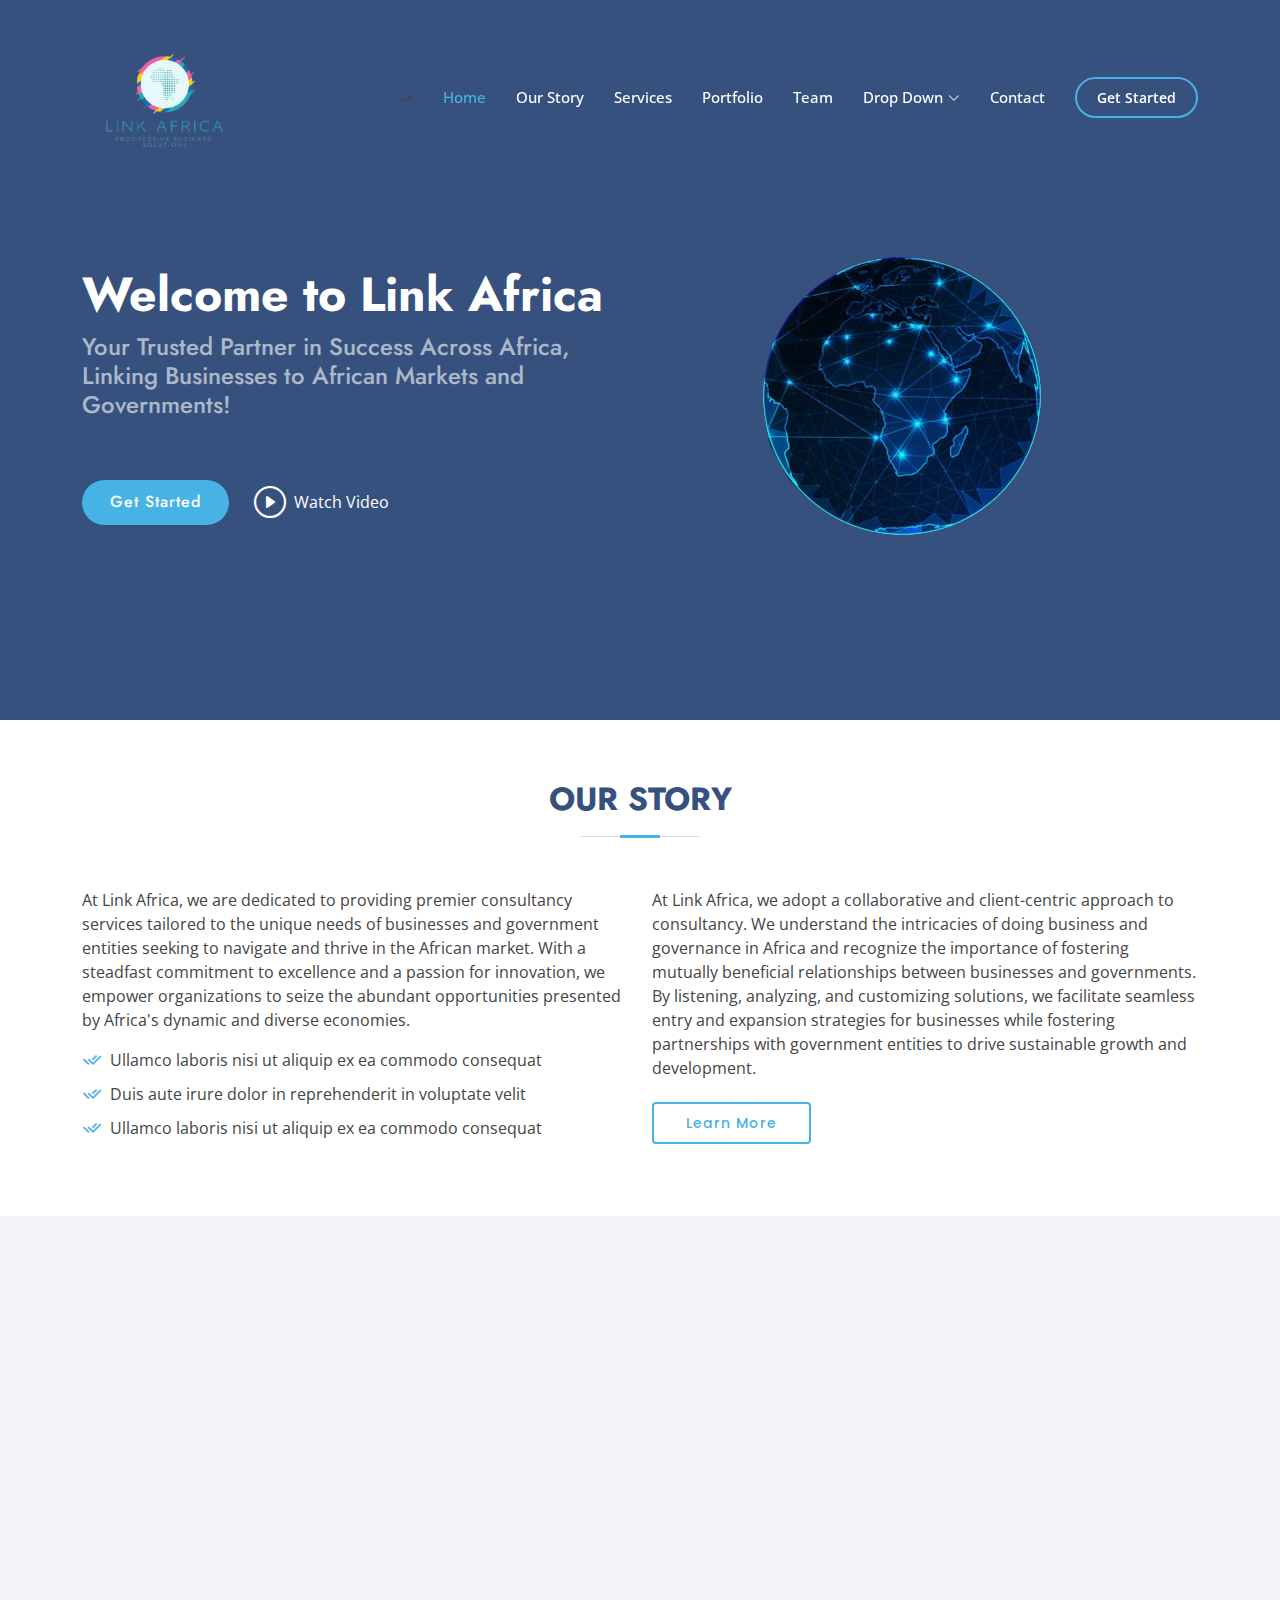
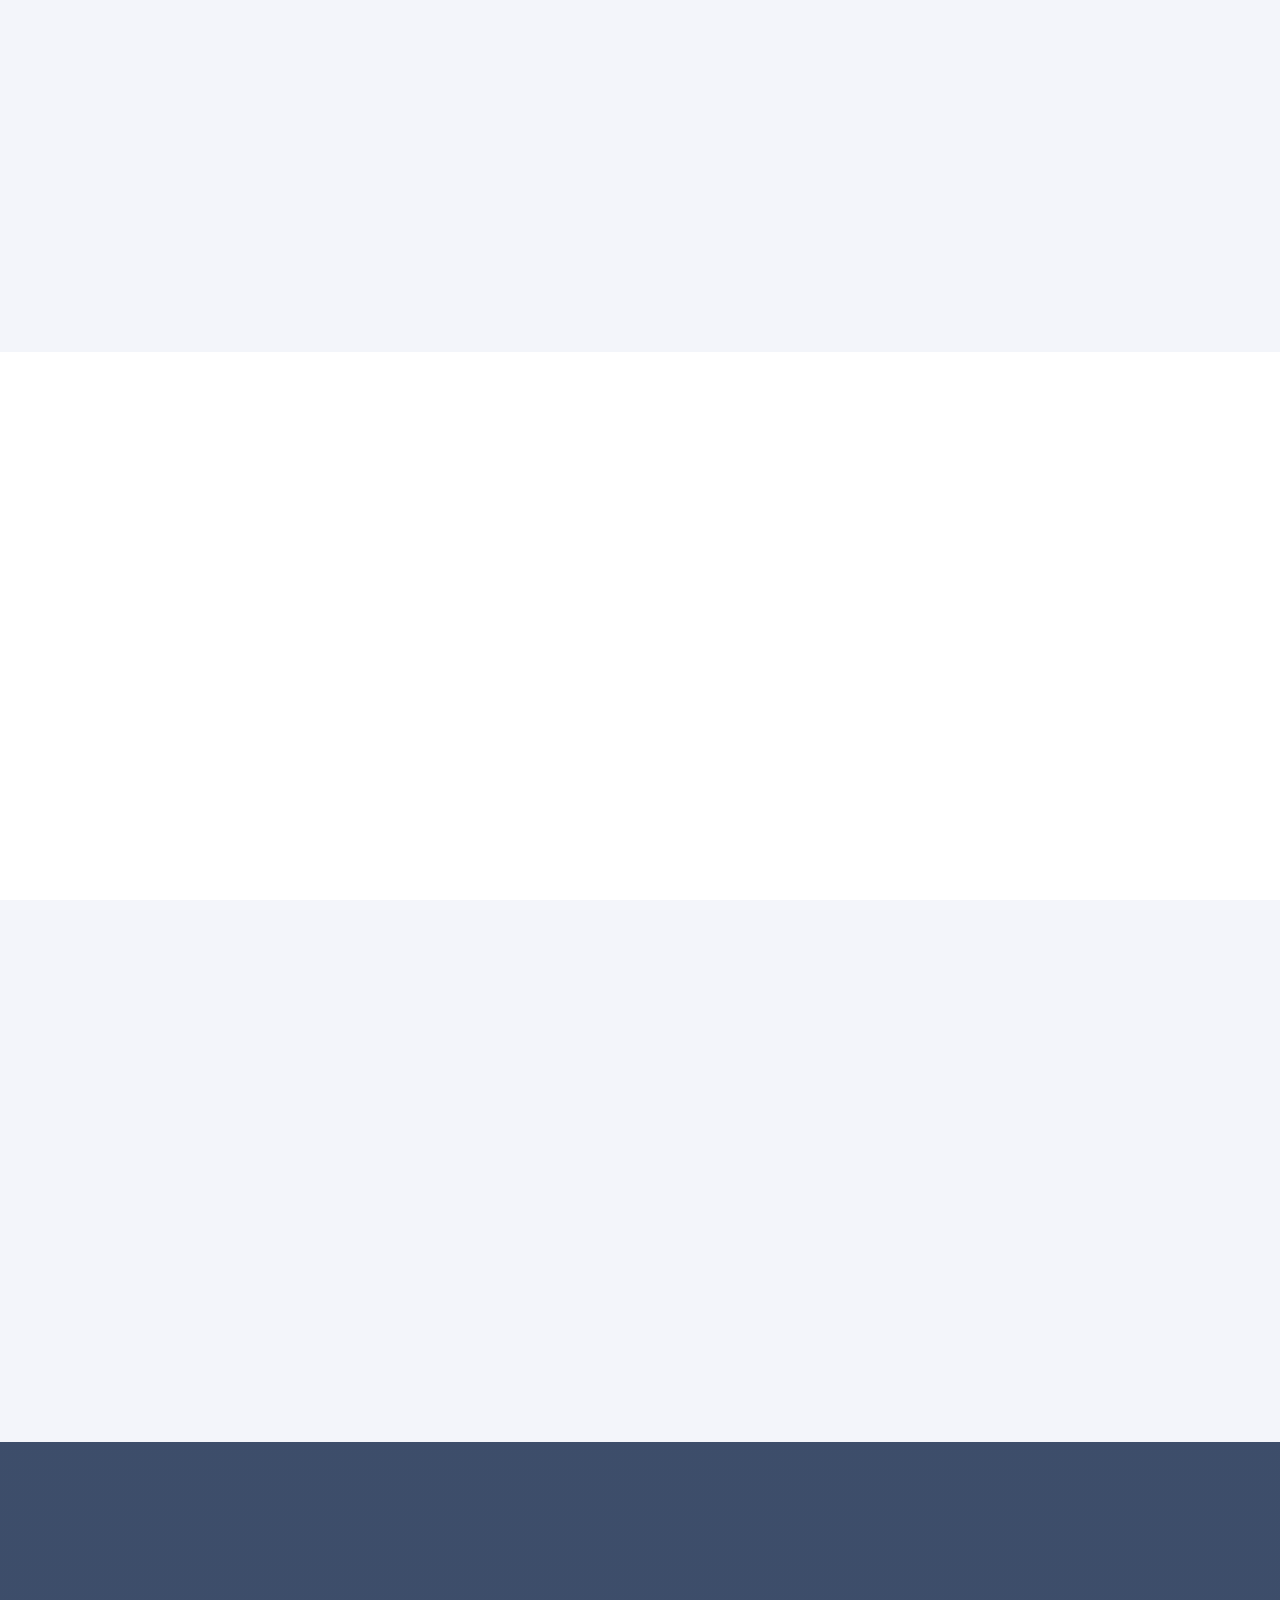
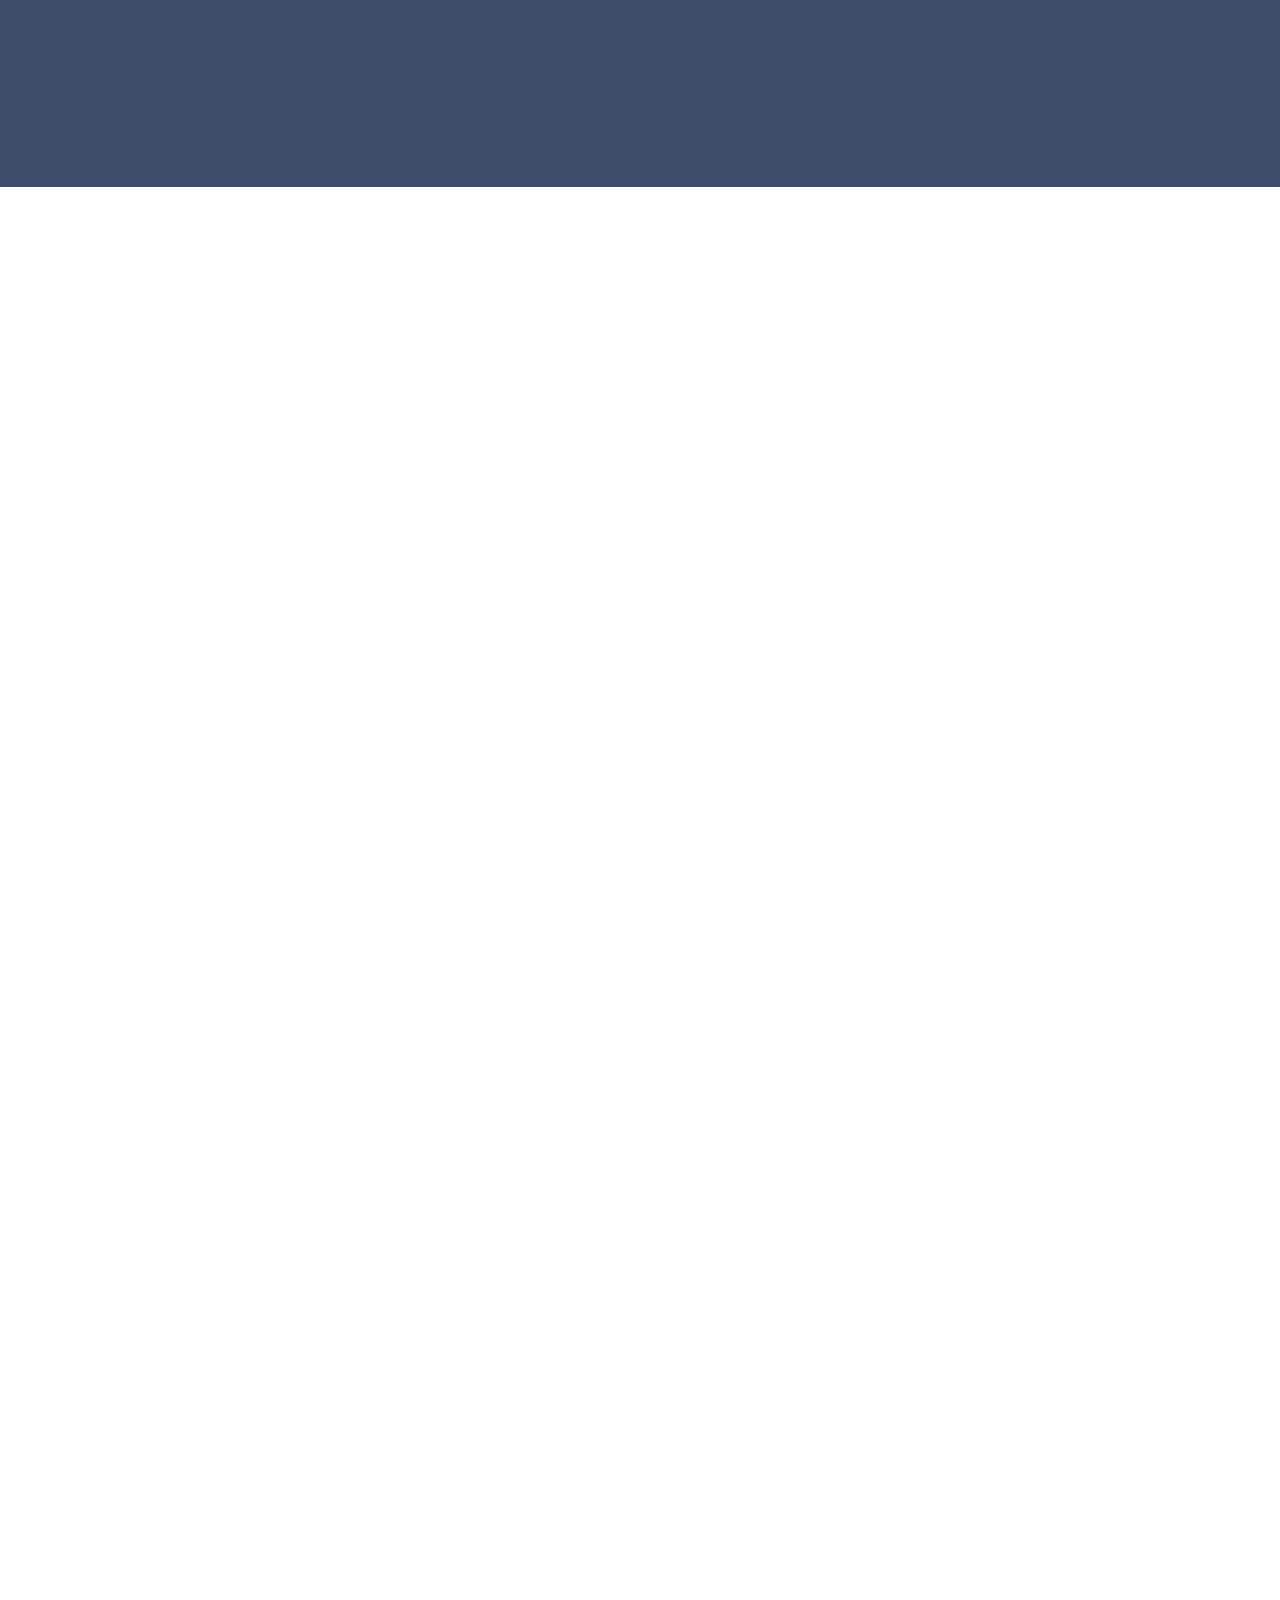
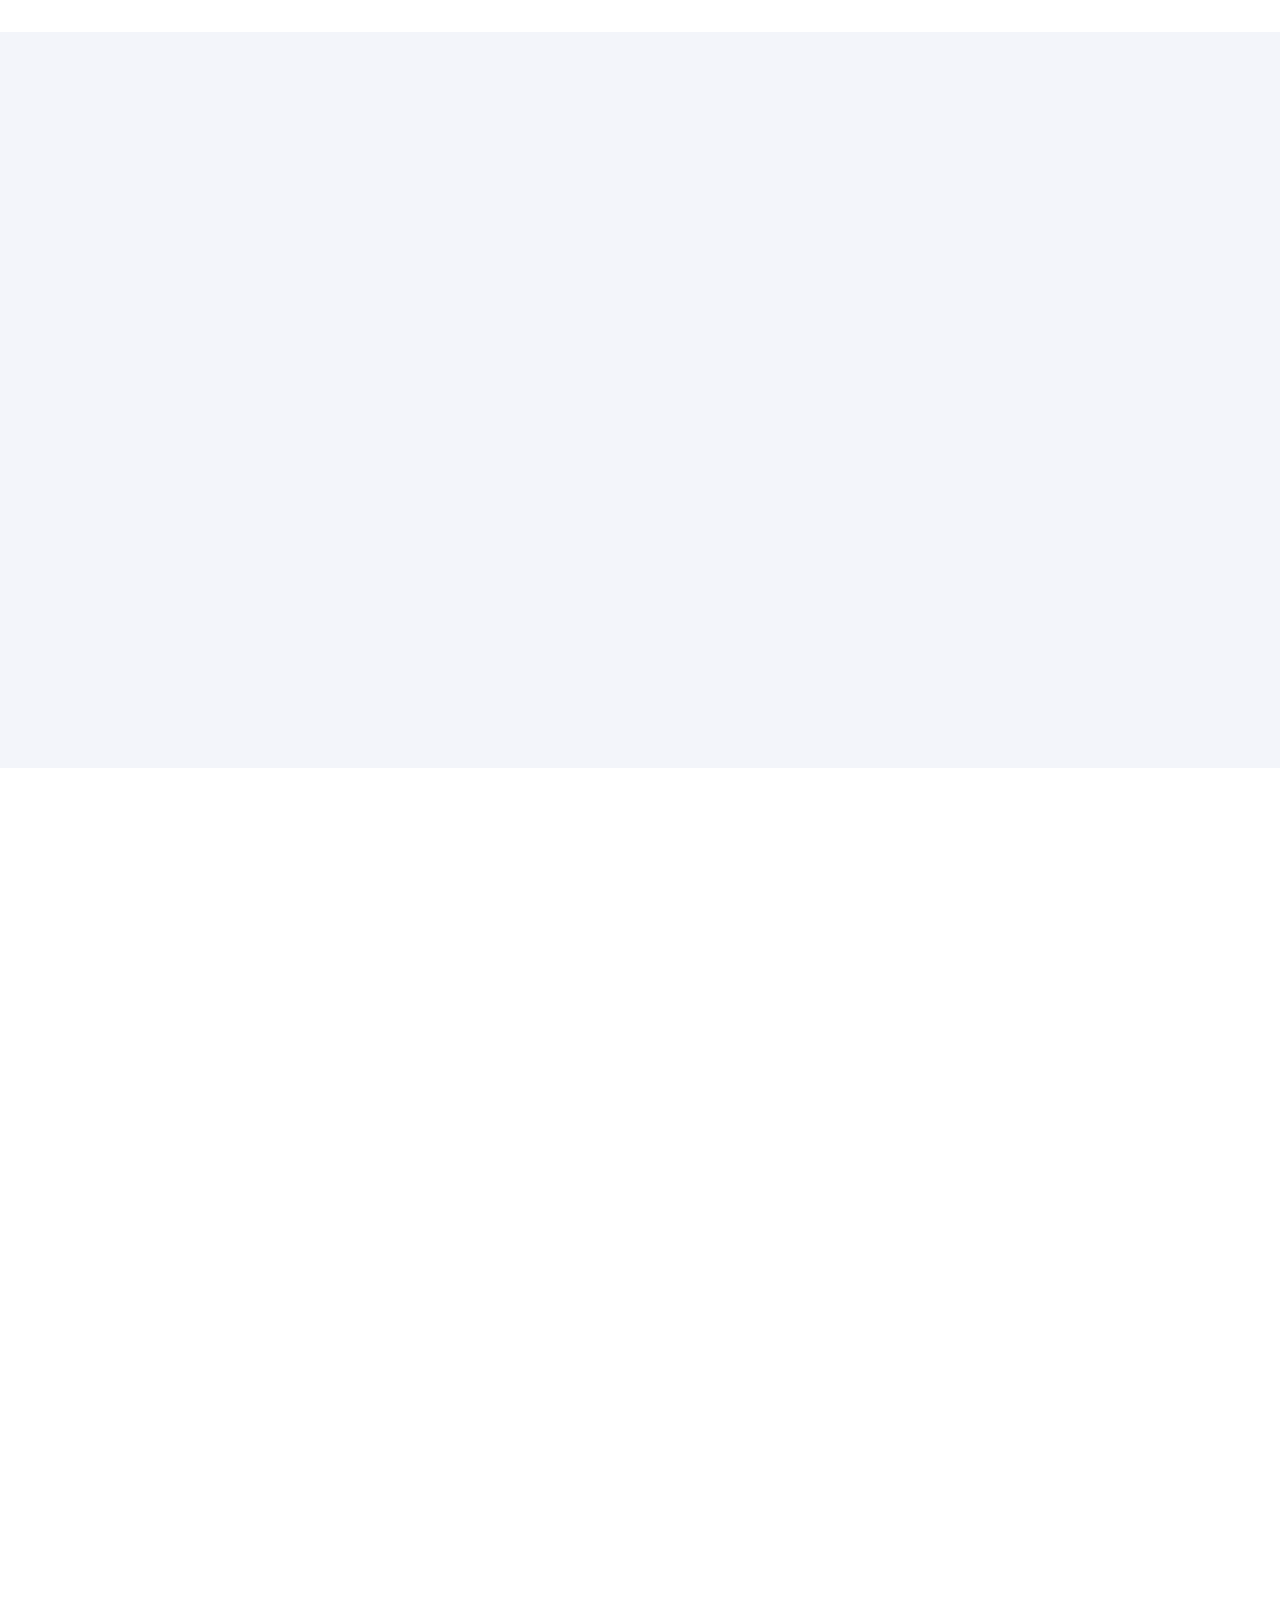
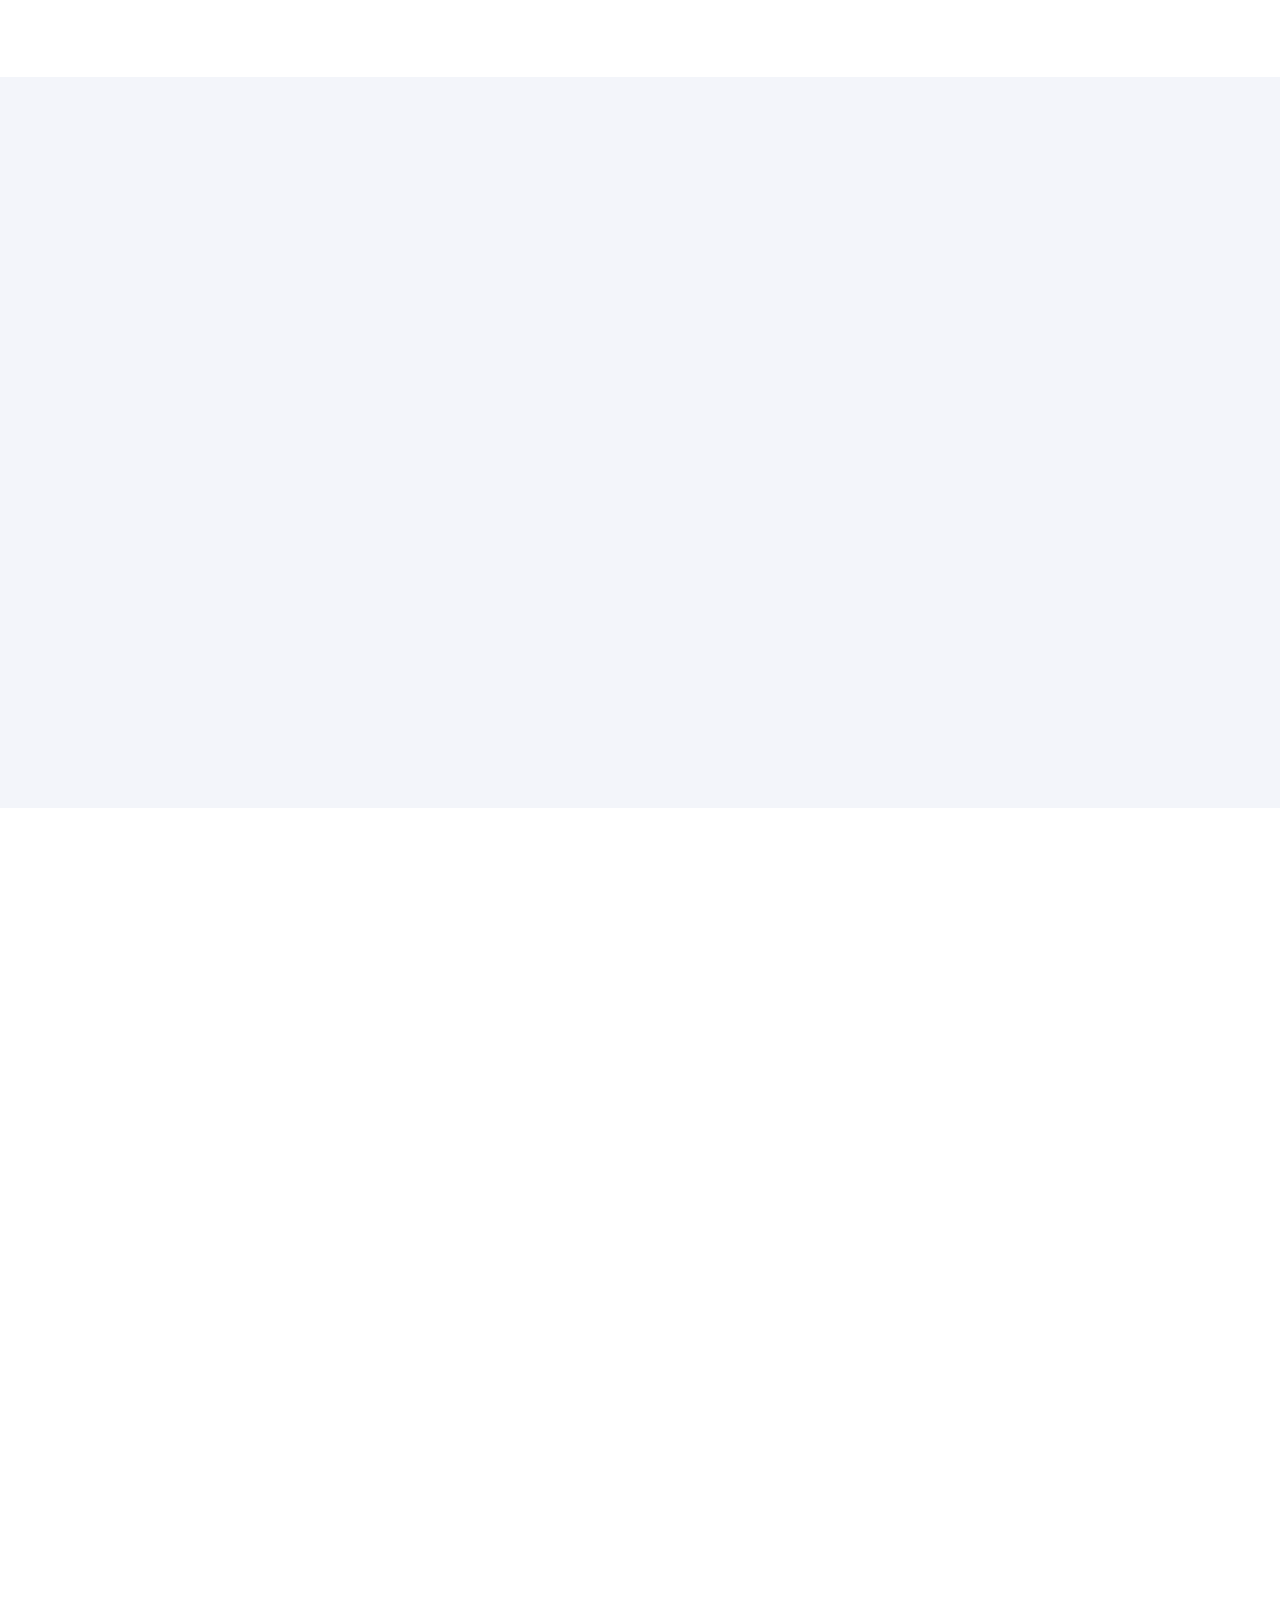
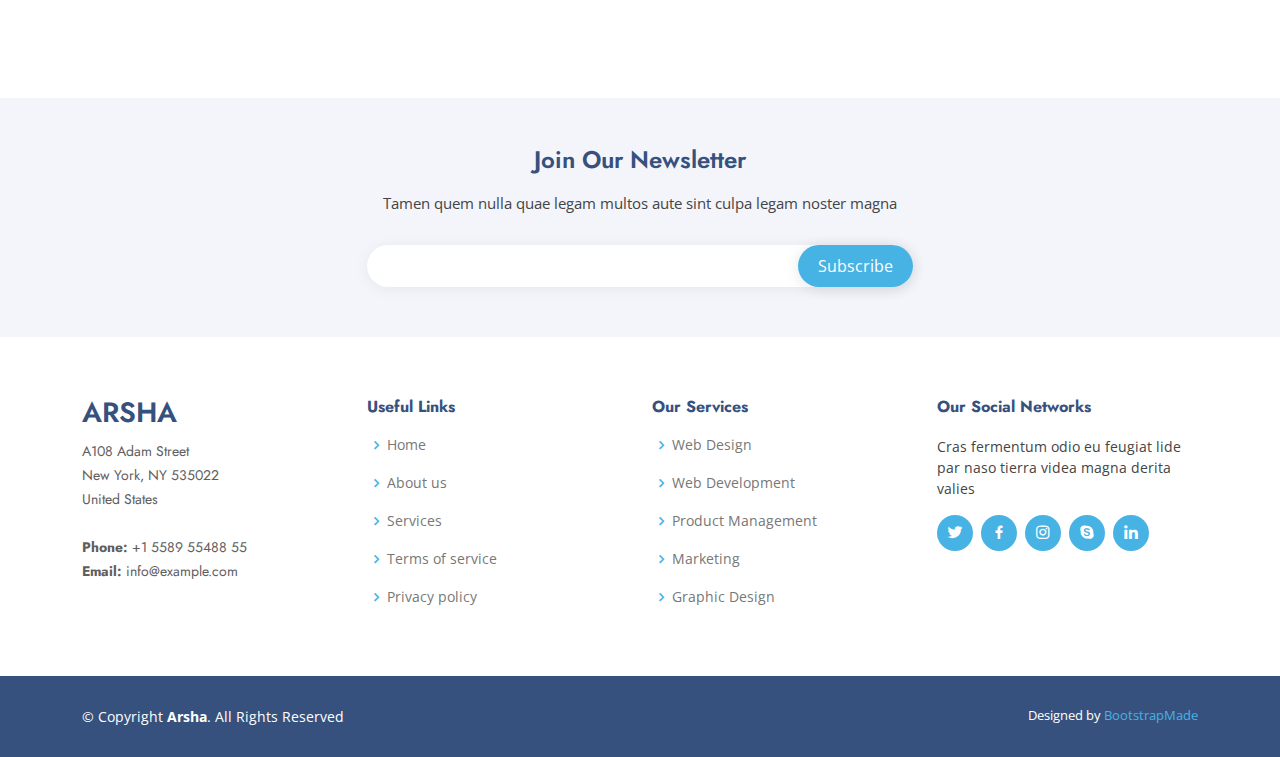
==== Arsha/index.html @ 5f9ff7e7 "Abi's website" ====
<!DOCTYPE html>
<html lang="en">

<head>
  <meta charset="utf-8">
  <meta content="width=device-width, initial-scale=1.0" name="viewport">

  <title>Link Africa</title>
  <meta content="" name="description">
  <meta content="" name="keywords">

  <!-- Favicons -->
  <link href="assets/img/favicon.png" rel="icon">
  <link href="assets/img/apple-touch-icon.png" rel="apple-touch-icon">

  <!-- Google Fonts -->
  <link href="https://fonts.googleapis.com/css?family=Open+Sans:300,300i,400,400i,600,600i,700,700i|Jost:300,300i,400,400i,500,500i,600,600i,700,700i|Poppins:300,300i,400,400i,500,500i,600,600i,700,700i" rel="stylesheet">

  <!-- Vendor CSS Files -->
  <link href="assets/vendor/aos/aos.css" rel="stylesheet">
  <link href="assets/vendor/bootstrap/css/bootstrap.min.css" rel="stylesheet">
  <link href="assets/vendor/bootstrap-icons/bootstrap-icons.css" rel="stylesheet">
  <link href="assets/vendor/boxicons/css/boxicons.min.css" rel="stylesheet">
  <link href="assets/vendor/glightbox/css/glightbox.min.css" rel="stylesheet">
  <link href="assets/vendor/remixicon/remixicon.css" rel="stylesheet">
  <link href="assets/vendor/swiper/swiper-bundle.min.css" rel="stylesheet">

  <!-- Template Main CSS File -->
  <link href="assets/css/style.css" rel="stylesheet">

  <!-- =======================================================
  * Template Name: Arsha
  * Template URL: https://bootstrapmade.com/arsha-free-bootstrap-html-template-corporate/
  * Updated: Mar 17 2024 with Bootstrap v5.3.3
  * Author: BootstrapMade.com
  * License: https://bootstrapmade.com/license/
  ======================================================== -->
</head>

<body>

  <!-- ======= Header ======= -->
  <header id="header" class="fixed-top ">
    <div class="container d-flex align-items-center">
      <!-- Uncomment below if you prefer to use an image logo -->
      <a href="index.html" class="logo me-auto"><img src="assets/img/logo.png" alt="" class="img-fluid"></a>-->

      <nav id="navbar" class="navbar">
        <ul>
          <li><a class="nav-link scrollto active" href="#hero">Home</a></li>
          <li><a class="nav-link scrollto" href="#about">Our Story</a></li>
          <li><a class="nav-link scrollto" href="#services">Services</a></li>
          <li><a class="nav-link   scrollto" href="#portfolio">Portfolio</a></li>
          <li><a class="nav-link scrollto" href="#team">Team</a></li>
          <li class="dropdown"><a href="#"><span>Drop Down</span> <i class="bi bi-chevron-down"></i></a>
            <ul>
              <li><a href="#">Drop Down 1</a></li>
              <li class="dropdown"><a href="#"><span>Deep Drop Down</span> <i class="bi bi-chevron-right"></i></a>
                <ul>
                  <li><a href="#">Deep Drop Down 1</a></li>
                  <li><a href="#">Deep Drop Down 2</a></li>
                  <li><a href="#">Deep Drop Down 3</a></li>
                  <li><a href="#">Deep Drop Down 4</a></li>
                  <li><a href="#">Deep Drop Down 5</a></li>
                </ul>
              </li>
              <li><a href="#">Drop Down 2</a></li>
              <li><a href="#">Drop Down 3</a></li>
              <li><a href="#">Drop Down 4</a></li>
            </ul>
          </li>
          <li><a class="nav-link scrollto" href="#contact">Contact</a></li>
          <li><a class="getstarted scrollto" href="#about">Get Started</a></li>
        </ul>
        <i class="bi bi-list mobile-nav-toggle"></i>
      </nav><!-- .navbar -->

    </div>
  </header><!-- End Header -->

  <!-- ======= Hero Section ======= -->
  <section id="hero" class="d-flex align-items-center">

    <div class="container">
      <div class="row">
        <div class="col-lg-6 d-flex flex-column justify-content-center pt-4 pt-lg-0 order-2 order-lg-1" data-aos="fade-up" data-aos-delay="200">
          <h1>Welcome to Link Africa</h1>
          <h2>Your Trusted Partner in Success Across Africa, Linking Businesses to African Markets and Governments!
          </h2>
          <div class="d-flex justify-content-center justify-content-lg-start">
            <a href="#about" class="btn-get-started scrollto">Get Started</a>
            <a href="https://www.youtube.com/watch?v=jDDaplaOz7Q" class="glightbox btn-watch-video"><i class="bi bi-play-circle"></i><span>Watch Video</span></a>
          </div>
        </div>
        <div class="col-lg-6 order-1 order-lg-2 hero-img" data-aos="zoom-in" data-aos-delay="200">
          <img src="assets/img/hero-img.png" class="img-fluid animated" alt="">
        </div>
      </div>
    </div>

  </section><!-- End Hero -->

  <main id="main">

    <!-- ======= Clients Section ======= -->


    <!-- ======= About Us Section ======= -->
    <section id="about" class="about">
      <div class="container" data-aos="fade-up">

        <div class="section-title">
          <h2>Our Story</h2>
        </div>

        <div class="row content">
          <div class="col-lg-6">
            <p>
              At Link Africa, we are dedicated to providing premier consultancy services tailored to the unique needs of businesses and government entities seeking to navigate and thrive in the African market. With a steadfast commitment to excellence and a passion for innovation, we empower organizations to seize the abundant opportunities presented by Africa's dynamic and diverse economies.

            </p>
            <ul>
              <li><i class="ri-check-double-line"></i> Ullamco laboris nisi ut aliquip ex ea commodo consequat</li>
              <li><i class="ri-check-double-line"></i> Duis aute irure dolor in reprehenderit in voluptate velit</li>
              <li><i class="ri-check-double-line"></i> Ullamco laboris nisi ut aliquip ex ea commodo consequat</li>
            </ul>
          </div>
          <div class="col-lg-6 pt-4 pt-lg-0">
            <p>
              At Link Africa, we adopt a collaborative and client-centric approach to consultancy. We understand the intricacies of doing business and governance in Africa and recognize the importance of fostering mutually beneficial relationships between businesses and governments. By listening, analyzing, and customizing solutions, we facilitate seamless entry and expansion strategies for businesses while fostering partnerships with government entities to drive sustainable growth and development.

            </p>
            <a href="#" class="btn-learn-more">Learn More</a>
          </div>
        </div>

      </div>
    </section><!-- End About Us Section -->

    <!-- ======= Why Us Section ======= -->
    <section id="why-us" class="why-us section-bg">
      <div class="container-fluid" data-aos="fade-up">

        <div class="row">

          <div class="col-lg-7 d-flex flex-column justify-content-center align-items-stretch  order-2 order-lg-1">

            <div class="content">
              <h3>Eum ipsam laborum deleniti <strong>velit pariatur architecto aut nihil</strong></h3>
              <p>
                Lorem ipsum dolor sit amet, consectetur adipiscing elit, sed do eiusmod tempor incididunt ut labore et dolore magna aliqua. Duis aute irure dolor in reprehenderit
              </p>
            </div>

            <div class="accordion-list">
              <ul>
                <li>
                  <a data-bs-toggle="collapse" class="collapse" data-bs-target="#accordion-list-1"><span>01</span> Non consectetur a erat nam at lectus urna duis? <i class="bx bx-chevron-down icon-show"></i><i class="bx bx-chevron-up icon-close"></i></a>
                  <div id="accordion-list-1" class="collapse show" data-bs-parent=".accordion-list">
                    <p>
                      Feugiat pretium nibh ipsum consequat. Tempus iaculis urna id volutpat lacus laoreet non curabitur gravida. Venenatis lectus magna fringilla urna porttitor rhoncus dolor purus non.
                    </p>
                  </div>
                </li>

                <li>
                  <a data-bs-toggle="collapse" data-bs-target="#accordion-list-2" class="collapsed"><span>02</span> Feugiat scelerisque varius morbi enim nunc? <i class="bx bx-chevron-down icon-show"></i><i class="bx bx-chevron-up icon-close"></i></a>
                  <div id="accordion-list-2" class="collapse" data-bs-parent=".accordion-list">
                    <p>
                      Dolor sit amet consectetur adipiscing elit pellentesque habitant morbi. Id interdum velit laoreet id donec ultrices. Fringilla phasellus faucibus scelerisque eleifend donec pretium. Est pellentesque elit ullamcorper dignissim. Mauris ultrices eros in cursus turpis massa tincidunt dui.
                    </p>
                  </div>
                </li>

                <li>
                  <a data-bs-toggle="collapse" data-bs-target="#accordion-list-3" class="collapsed"><span>03</span> Dolor sit amet consectetur adipiscing elit? <i class="bx bx-chevron-down icon-show"></i><i class="bx bx-chevron-up icon-close"></i></a>
                  <div id="accordion-list-3" class="collapse" data-bs-parent=".accordion-list">
                    <p>
                      Eleifend mi in nulla posuere sollicitudin aliquam ultrices sagittis orci. Faucibus pulvinar elementum integer enim. Sem nulla pharetra diam sit amet nisl suscipit. Rutrum tellus pellentesque eu tincidunt. Lectus urna duis convallis convallis tellus. Urna molestie at elementum eu facilisis sed odio morbi quis
                    </p>
                  </div>
                </li>

              </ul>
            </div>

          </div>

          <div class="col-lg-5 align-items-stretch order-1 order-lg-2 img" style='background-image: url("assets/img/why-us.png");' data-aos="zoom-in" data-aos-delay="150">&nbsp;</div>
        </div>

      </div>
    </section><!-- End Why Us Section -->

    <!-- ======= Skills Section ======= -->
    <section id="skills" class="skills">
      <div class="container" data-aos="fade-up">

        <div class="row">
          <div class="col-lg-6 d-flex align-items-center" data-aos="fade-right" data-aos-delay="100">
            <img src="assets/img/skills.png" class="img-fluid" alt="">
          </div>
          <div class="col-lg-6 pt-4 pt-lg-0 content" data-aos="fade-left" data-aos-delay="100">
            <h3>Voluptatem dignissimos provident quasi corporis voluptates</h3>
            <p class="fst-italic">
              Lorem ipsum dolor sit amet, consectetur adipiscing elit, sed do eiusmod tempor incididunt ut labore et dolore
              magna aliqua.
            </p>

            <div class="skills-content">

              <div class="progress">
                <span class="skill">HTML <i class="val">100%</i></span>
                <div class="progress-bar-wrap">
                  <div class="progress-bar" role="progressbar" aria-valuenow="100" aria-valuemin="0" aria-valuemax="100"></div>
                </div>
              </div>

              <div class="progress">
                <span class="skill">CSS <i class="val">90%</i></span>
                <div class="progress-bar-wrap">
                  <div class="progress-bar" role="progressbar" aria-valuenow="90" aria-valuemin="0" aria-valuemax="100"></div>
                </div>
              </div>

              <div class="progress">
                <span class="skill">JavaScript <i class="val">75%</i></span>
                <div class="progress-bar-wrap">
                  <div class="progress-bar" role="progressbar" aria-valuenow="75" aria-valuemin="0" aria-valuemax="100"></div>
                </div>
              </div>

              <div class="progress">
                <span class="skill">Photoshop <i class="val">55%</i></span>
                <div class="progress-bar-wrap">
                  <div class="progress-bar" role="progressbar" aria-valuenow="55" aria-valuemin="0" aria-valuemax="100"></div>
                </div>
              </div>

            </div>

          </div>
        </div>

      </div>
    </section><!-- End Skills Section -->

    <!-- ======= Services Section ======= -->
    <section id="services" class="services section-bg">
      <div class="container" data-aos="fade-up">

        <div class="section-title">
          <h2>Services</h2>
          <p>Magnam dolores commodi suscipit. Necessitatibus eius consequatur ex aliquid fuga eum quidem. Sit sint consectetur velit. Quisquam quos quisquam cupiditate. Et nemo qui impedit suscipit alias ea. Quia fugiat sit in iste officiis commodi quidem hic quas.</p>
        </div>

        <div class="row">
          <div class="col-xl-3 col-md-6 d-flex align-items-stretch" data-aos="zoom-in" data-aos-delay="100">
            <div class="icon-box">
              <div class="icon"><i class="bx bxl-dribbble"></i></div>
              <h4><a href="">Lorem Ipsum</a></h4>
              <p>Voluptatum deleniti atque corrupti quos dolores et quas molestias excepturi</p>
            </div>
          </div>

          <div class="col-xl-3 col-md-6 d-flex align-items-stretch mt-4 mt-md-0" data-aos="zoom-in" data-aos-delay="200">
            <div class="icon-box">
              <div class="icon"><i class="bx bx-file"></i></div>
              <h4><a href="">Sed ut perspici</a></h4>
              <p>Duis aute irure dolor in reprehenderit in voluptate velit esse cillum dolore</p>
            </div>
          </div>

          <div class="col-xl-3 col-md-6 d-flex align-items-stretch mt-4 mt-xl-0" data-aos="zoom-in" data-aos-delay="300">
            <div class="icon-box">
              <div class="icon"><i class="bx bx-tachometer"></i></div>
              <h4><a href="">Magni Dolores</a></h4>
              <p>Excepteur sint occaecat cupidatat non proident, sunt in culpa qui officia</p>
            </div>
          </div>

          <div class="col-xl-3 col-md-6 d-flex align-items-stretch mt-4 mt-xl-0" data-aos="zoom-in" data-aos-delay="400">
            <div class="icon-box">
              <div class="icon"><i class="bx bx-layer"></i></div>
              <h4><a href="">Nemo Enim</a></h4>
              <p>At vero eos et accusamus et iusto odio dignissimos ducimus qui blanditiis</p>
            </div>
          </div>

        </div>

      </div>
    </section><!-- End Services Section -->

    <!-- ======= Cta Section ======= -->
    <section id="cta" class="cta">
      <div class="container" data-aos="zoom-in">

        <div class="row">
          <div class="col-lg-9 text-center text-lg-start">
            <h3>Call To Action</h3>
            <p> Duis aute irure dolor in reprehenderit in voluptate velit esse cillum dolore eu fugiat nulla pariatur. Excepteur sint occaecat cupidatat non proident, sunt in culpa qui officia deserunt mollit anim id est laborum.</p>
          </div>
          <div class="col-lg-3 cta-btn-container text-center">
            <a class="cta-btn align-middle" href="#">Call To Action</a>
          </div>
        </div>

      </div>
    </section><!-- End Cta Section -->

    <!-- ======= Portfolio Section ======= -->
    <section id="portfolio" class="portfolio">
      <div class="container" data-aos="fade-up">

        <div class="section-title">
          <h2>Portfolio</h2>
          <p>Magnam dolores commodi suscipit. Necessitatibus eius consequatur ex aliquid fuga eum quidem. Sit sint consectetur velit. Quisquam quos quisquam cupiditate. Et nemo qui impedit suscipit alias ea. Quia fugiat sit in iste officiis commodi quidem hic quas.</p>
        </div>

        <ul id="portfolio-flters" class="d-flex justify-content-center" data-aos="fade-up" data-aos-delay="100">
          <li data-filter="*" class="filter-active">All</li>
          <li data-filter=".filter-app">App</li>
          <li data-filter=".filter-card">Card</li>
          <li data-filter=".filter-web">Web</li>
        </ul>

        <div class="row portfolio-container" data-aos="fade-up" data-aos-delay="200">

          <div class="col-lg-4 col-md-6 portfolio-item filter-app">
            <div class="portfolio-img"><img src="assets/img/portfolio/portfolio-1.jpg" class="img-fluid" alt=""></div>
            <div class="portfolio-info">
              <h4>App 1</h4>
              <p>App</p>
              <a href="assets/img/portfolio/portfolio-1.jpg" data-gallery="portfolioGallery" class="portfolio-lightbox preview-link" title="App 1"><i class="bx bx-plus"></i></a>
              <a href="portfolio-details.html" class="details-link" title="More Details"><i class="bx bx-link"></i></a>
            </div>
          </div>

          <div class="col-lg-4 col-md-6 portfolio-item filter-web">
            <div class="portfolio-img"><img src="assets/img/portfolio/portfolio-2.jpg" class="img-fluid" alt=""></div>
            <div class="portfolio-info">
              <h4>Web 3</h4>
              <p>Web</p>
              <a href="assets/img/portfolio/portfolio-2.jpg" data-gallery="portfolioGallery" class="portfolio-lightbox preview-link" title="Web 3"><i class="bx bx-plus"></i></a>
              <a href="portfolio-details.html" class="details-link" title="More Details"><i class="bx bx-link"></i></a>
            </div>
          </div>

          <div class="col-lg-4 col-md-6 portfolio-item filter-app">
            <div class="portfolio-img"><img src="assets/img/portfolio/portfolio-3.jpg" class="img-fluid" alt=""></div>
            <div class="portfolio-info">
              <h4>App 2</h4>
              <p>App</p>
              <a href="assets/img/portfolio/portfolio-3.jpg" data-gallery="portfolioGallery" class="portfolio-lightbox preview-link" title="App 2"><i class="bx bx-plus"></i></a>
              <a href="portfolio-details.html" class="details-link" title="More Details"><i class="bx bx-link"></i></a>
            </div>
          </div>

          <div class="col-lg-4 col-md-6 portfolio-item filter-card">
            <div class="portfolio-img"><img src="assets/img/portfolio/portfolio-4.jpg" class="img-fluid" alt=""></div>
            <div class="portfolio-info">
              <h4>Card 2</h4>
              <p>Card</p>
              <a href="assets/img/portfolio/portfolio-4.jpg" data-gallery="portfolioGallery" class="portfolio-lightbox preview-link" title="Card 2"><i class="bx bx-plus"></i></a>
              <a href="portfolio-details.html" class="details-link" title="More Details"><i class="bx bx-link"></i></a>
            </div>
          </div>

          <div class="col-lg-4 col-md-6 portfolio-item filter-web">
            <div class="portfolio-img"><img src="assets/img/portfolio/portfolio-5.jpg" class="img-fluid" alt=""></div>
            <div class="portfolio-info">
              <h4>Web 2</h4>
              <p>Web</p>
              <a href="assets/img/portfolio/portfolio-5.jpg" data-gallery="portfolioGallery" class="portfolio-lightbox preview-link" title="Web 2"><i class="bx bx-plus"></i></a>
              <a href="portfolio-details.html" class="details-link" title="More Details"><i class="bx bx-link"></i></a>
            </div>
          </div>

          <div class="col-lg-4 col-md-6 portfolio-item filter-app">
            <div class="portfolio-img"><img src="assets/img/portfolio/portfolio-6.jpg" class="img-fluid" alt=""></div>
            <div class="portfolio-info">
              <h4>App 3</h4>
              <p>App</p>
              <a href="assets/img/portfolio/portfolio-6.jpg" data-gallery="portfolioGallery" class="portfolio-lightbox preview-link" title="App 3"><i class="bx bx-plus"></i></a>
              <a href="portfolio-details.html" class="details-link" title="More Details"><i class="bx bx-link"></i></a>
            </div>
          </div>

          <div class="col-lg-4 col-md-6 portfolio-item filter-card">
            <div class="portfolio-img"><img src="assets/img/portfolio/portfolio-7.jpg" class="img-fluid" alt=""></div>
            <div class="portfolio-info">
              <h4>Card 1</h4>
              <p>Card</p>
              <a href="assets/img/portfolio/portfolio-7.jpg" data-gallery="portfolioGallery" class="portfolio-lightbox preview-link" title="Card 1"><i class="bx bx-plus"></i></a>
              <a href="portfolio-details.html" class="details-link" title="More Details"><i class="bx bx-link"></i></a>
            </div>
          </div>

          <div class="col-lg-4 col-md-6 portfolio-item filter-card">
            <div class="portfolio-img"><img src="assets/img/portfolio/portfolio-8.jpg" class="img-fluid" alt=""></div>
            <div class="portfolio-info">
              <h4>Card 3</h4>
              <p>Card</p>
              <a href="assets/img/portfolio/portfolio-8.jpg" data-gallery="portfolioGallery" class="portfolio-lightbox preview-link" title="Card 3"><i class="bx bx-plus"></i></a>
              <a href="portfolio-details.html" class="details-link" title="More Details"><i class="bx bx-link"></i></a>
            </div>
          </div>

          <div class="col-lg-4 col-md-6 portfolio-item filter-web">
            <div class="portfolio-img"><img src="assets/img/portfolio/portfolio-9.jpg" class="img-fluid" alt=""></div>
            <div class="portfolio-info">
              <h4>Web 3</h4>
              <p>Web</p>
              <a href="assets/img/portfolio/portfolio-9.jpg" data-gallery="portfolioGallery" class="portfolio-lightbox preview-link" title="Web 3"><i class="bx bx-plus"></i></a>
              <a href="portfolio-details.html" class="details-link" title="More Details"><i class="bx bx-link"></i></a>
            </div>
          </div>

        </div>

      </div>
    </section><!-- End Portfolio Section -->

    <!-- ======= Team Section ======= -->
    <section id="team" class="team section-bg">
      <div class="container" data-aos="fade-up">

        <div class="section-title">
          <h2>Team</h2>
          <p>Magnam dolores commodi suscipit. Necessitatibus eius consequatur ex aliquid fuga eum quidem. Sit sint consectetur velit. Quisquam quos quisquam cupiditate. Et nemo qui impedit suscipit alias ea. Quia fugiat sit in iste officiis commodi quidem hic quas.</p>
        </div>

        <div class="row">

          <div class="col-lg-6" data-aos="zoom-in" data-aos-delay="100">
            <div class="member d-flex align-items-start">
              <div class="pic"><img src="assets/img/team/team-1.jpg" class="img-fluid" alt=""></div>
              <div class="member-info">
                <h4>Walter White</h4>
                <span>Chief Executive Officer</span>
                <p>Explicabo voluptatem mollitia et repellat qui dolorum quasi</p>
                <div class="social">
                  <a href=""><i class="ri-twitter-fill"></i></a>
                  <a href=""><i class="ri-facebook-fill"></i></a>
                  <a href=""><i class="ri-instagram-fill"></i></a>
                  <a href=""> <i class="ri-linkedin-box-fill"></i> </a>
                </div>
              </div>
            </div>
          </div>

          <div class="col-lg-6 mt-4 mt-lg-0" data-aos="zoom-in" data-aos-delay="200">
            <div class="member d-flex align-items-start">
              <div class="pic"><img src="assets/img/team/team-2.jpg" class="img-fluid" alt=""></div>
              <div class="member-info">
                <h4>Sarah Jhonson</h4>
                <span>Product Manager</span>
                <p>Aut maiores voluptates amet et quis praesentium qui senda para</p>
                <div class="social">
                  <a href=""><i class="ri-twitter-fill"></i></a>
                  <a href=""><i class="ri-facebook-fill"></i></a>
                  <a href=""><i class="ri-instagram-fill"></i></a>
                  <a href=""> <i class="ri-linkedin-box-fill"></i> </a>
                </div>
              </div>
            </div>
          </div>

          <div class="col-lg-6 mt-4" data-aos="zoom-in" data-aos-delay="300">
            <div class="member d-flex align-items-start">
              <div class="pic"><img src="assets/img/team/team-3.jpg" class="img-fluid" alt=""></div>
              <div class="member-info">
                <h4>William Anderson</h4>
                <span>CTO</span>
                <p>Quisquam facilis cum velit laborum corrupti fuga rerum quia</p>
                <div class="social">
                  <a href=""><i class="ri-twitter-fill"></i></a>
                  <a href=""><i class="ri-facebook-fill"></i></a>
                  <a href=""><i class="ri-instagram-fill"></i></a>
                  <a href=""> <i class="ri-linkedin-box-fill"></i> </a>
                </div>
              </div>
            </div>
          </div>

          <div class="col-lg-6 mt-4" data-aos="zoom-in" data-aos-delay="400">
            <div class="member d-flex align-items-start">
              <div class="pic"><img src="assets/img/team/team-4.jpg" class="img-fluid" alt=""></div>
              <div class="member-info">
                <h4>Amanda Jepson</h4>
                <span>Accountant</span>
                <p>Dolorum tempora officiis odit laborum officiis et et accusamus</p>
                <div class="social">
                  <a href=""><i class="ri-twitter-fill"></i></a>
                  <a href=""><i class="ri-facebook-fill"></i></a>
                  <a href=""><i class="ri-instagram-fill"></i></a>
                  <a href=""> <i class="ri-linkedin-box-fill"></i> </a>
                </div>
              </div>
            </div>
          </div>

        </div>

      </div>
    </section><!-- End Team Section -->

    <!-- ======= Pricing Section ======= -->
    <section id="pricing" class="pricing">
      <div class="container" data-aos="fade-up">

        <div class="section-title">
          <h2>Pricing</h2>
          <p>Magnam dolores commodi suscipit. Necessitatibus eius consequatur ex aliquid fuga eum quidem. Sit sint consectetur velit. Quisquam quos quisquam cupiditate. Et nemo qui impedit suscipit alias ea. Quia fugiat sit in iste officiis commodi quidem hic quas.</p>
        </div>

        <div class="row">

          <div class="col-lg-4" data-aos="fade-up" data-aos-delay="100">
            <div class="box">
              <h3>Free Plan</h3>
              <h4><sup>$</sup>0<span>per month</span></h4>
              <ul>
                <li><i class="bx bx-check"></i> Quam adipiscing vitae proin</li>
                <li><i class="bx bx-check"></i> Nec feugiat nisl pretium</li>
                <li><i class="bx bx-check"></i> Nulla at volutpat diam uteera</li>
                <li class="na"><i class="bx bx-x"></i> <span>Pharetra massa massa ultricies</span></li>
                <li class="na"><i class="bx bx-x"></i> <span>Massa ultricies mi quis hendrerit</span></li>
              </ul>
              <a href="#" class="buy-btn">Get Started</a>
            </div>
          </div>

          <div class="col-lg-4 mt-4 mt-lg-0" data-aos="fade-up" data-aos-delay="200">
            <div class="box featured">
              <h3>Business Plan</h3>
              <h4><sup>$</sup>29<span>per month</span></h4>
              <ul>
                <li><i class="bx bx-check"></i> Quam adipiscing vitae proin</li>
                <li><i class="bx bx-check"></i> Nec feugiat nisl pretium</li>
                <li><i class="bx bx-check"></i> Nulla at volutpat diam uteera</li>
                <li><i class="bx bx-check"></i> Pharetra massa massa ultricies</li>
                <li><i class="bx bx-check"></i> Massa ultricies mi quis hendrerit</li>
              </ul>
              <a href="#" class="buy-btn">Get Started</a>
            </div>
          </div>

          <div class="col-lg-4 mt-4 mt-lg-0" data-aos="fade-up" data-aos-delay="300">
            <div class="box">
              <h3>Developer Plan</h3>
              <h4><sup>$</sup>49<span>per month</span></h4>
              <ul>
                <li><i class="bx bx-check"></i> Quam adipiscing vitae proin</li>
                <li><i class="bx bx-check"></i> Nec feugiat nisl pretium</li>
                <li><i class="bx bx-check"></i> Nulla at volutpat diam uteera</li>
                <li><i class="bx bx-check"></i> Pharetra massa massa ultricies</li>
                <li><i class="bx bx-check"></i> Massa ultricies mi quis hendrerit</li>
              </ul>
              <a href="#" class="buy-btn">Get Started</a>
            </div>
          </div>

        </div>

      </div>
    </section><!-- End Pricing Section -->

    <!-- ======= Frequently Asked Questions Section ======= -->
    <section id="faq" class="faq section-bg">
      <div class="container" data-aos="fade-up">

        <div class="section-title">
          <h2>Frequently Asked Questions</h2>
          <p>Magnam dolores commodi suscipit. Necessitatibus eius consequatur ex aliquid fuga eum quidem. Sit sint consectetur velit. Quisquam quos quisquam cupiditate. Et nemo qui impedit suscipit alias ea. Quia fugiat sit in iste officiis commodi quidem hic quas.</p>
        </div>

        <div class="faq-list">
          <ul>
            <li data-aos="fade-up" data-aos-delay="100">
              <i class="bx bx-help-circle icon-help"></i> <a data-bs-toggle="collapse" class="collapse" data-bs-target="#faq-list-1">Non consectetur a erat nam at lectus urna duis? <i class="bx bx-chevron-down icon-show"></i><i class="bx bx-chevron-up icon-close"></i></a>
              <div id="faq-list-1" class="collapse show" data-bs-parent=".faq-list">
                <p>
                  Feugiat pretium nibh ipsum consequat. Tempus iaculis urna id volutpat lacus laoreet non curabitur gravida. Venenatis lectus magna fringilla urna porttitor rhoncus dolor purus non.
                </p>
              </div>
            </li>

            <li data-aos="fade-up" data-aos-delay="200">
              <i class="bx bx-help-circle icon-help"></i> <a data-bs-toggle="collapse" data-bs-target="#faq-list-2" class="collapsed">Feugiat scelerisque varius morbi enim nunc? <i class="bx bx-chevron-down icon-show"></i><i class="bx bx-chevron-up icon-close"></i></a>
              <div id="faq-list-2" class="collapse" data-bs-parent=".faq-list">
                <p>
                  Dolor sit amet consectetur adipiscing elit pellentesque habitant morbi. Id interdum velit laoreet id donec ultrices. Fringilla phasellus faucibus scelerisque eleifend donec pretium. Est pellentesque elit ullamcorper dignissim. Mauris ultrices eros in cursus turpis massa tincidunt dui.
                </p>
              </div>
            </li>

            <li data-aos="fade-up" data-aos-delay="300">
              <i class="bx bx-help-circle icon-help"></i> <a data-bs-toggle="collapse" data-bs-target="#faq-list-3" class="collapsed">Dolor sit amet consectetur adipiscing elit? <i class="bx bx-chevron-down icon-show"></i><i class="bx bx-chevron-up icon-close"></i></a>
              <div id="faq-list-3" class="collapse" data-bs-parent=".faq-list">
                <p>
                  Eleifend mi in nulla posuere sollicitudin aliquam ultrices sagittis orci. Faucibus pulvinar elementum integer enim. Sem nulla pharetra diam sit amet nisl suscipit. Rutrum tellus pellentesque eu tincidunt. Lectus urna duis convallis convallis tellus. Urna molestie at elementum eu facilisis sed odio morbi quis
                </p>
              </div>
            </li>

            <li data-aos="fade-up" data-aos-delay="400">
              <i class="bx bx-help-circle icon-help"></i> <a data-bs-toggle="collapse" data-bs-target="#faq-list-4" class="collapsed">Tempus quam pellentesque nec nam aliquam sem et tortor consequat? <i class="bx bx-chevron-down icon-show"></i><i class="bx bx-chevron-up icon-close"></i></a>
              <div id="faq-list-4" class="collapse" data-bs-parent=".faq-list">
                <p>
                  Molestie a iaculis at erat pellentesque adipiscing commodo. Dignissim suspendisse in est ante in. Nunc vel risus commodo viverra maecenas accumsan. Sit amet nisl suscipit adipiscing bibendum est. Purus gravida quis blandit turpis cursus in.
                </p>
              </div>
            </li>

            <li data-aos="fade-up" data-aos-delay="500">
              <i class="bx bx-help-circle icon-help"></i> <a data-bs-toggle="collapse" data-bs-target="#faq-list-5" class="collapsed">Tortor vitae purus faucibus ornare. Varius vel pharetra vel turpis nunc eget lorem dolor? <i class="bx bx-chevron-down icon-show"></i><i class="bx bx-chevron-up icon-close"></i></a>
              <div id="faq-list-5" class="collapse" data-bs-parent=".faq-list">
                <p>
                  Laoreet sit amet cursus sit amet dictum sit amet justo. Mauris vitae ultricies leo integer malesuada nunc vel. Tincidunt eget nullam non nisi est sit amet. Turpis nunc eget lorem dolor sed. Ut venenatis tellus in metus vulputate eu scelerisque.
                </p>
              </div>
            </li>

          </ul>
        </div>

      </div>
    </section><!-- End Frequently Asked Questions Section -->

    <!-- ======= Contact Section ======= -->
    <section id="contact" class="contact">
      <div class="container" data-aos="fade-up">

        <div class="section-title">
          <h2>Contact</h2>
          <p>Magnam dolores commodi suscipit. Necessitatibus eius consequatur ex aliquid fuga eum quidem. Sit sint consectetur velit. Quisquam quos quisquam cupiditate. Et nemo qui impedit suscipit alias ea. Quia fugiat sit in iste officiis commodi quidem hic quas.</p>
        </div>

        <div class="row">

          <div class="col-lg-5 d-flex align-items-stretch">
            <div class="info">
              <div class="address">
                <i class="bi bi-geo-alt"></i>
                <h4>Location:</h4>
                <p>A108 Adam Street, New York, NY 535022</p>
              </div>

              <div class="email">
                <i class="bi bi-envelope"></i>
                <h4>Email:</h4>
                <p>info@example.com</p>
              </div>

              <div class="phone">
                <i class="bi bi-phone"></i>
                <h4>Call:</h4>
                <p>+1 5589 55488 55s</p>
              </div>

              <iframe src="https://www.google.com/maps/embed?pb=!1m14!1m8!1m3!1d12097.433213460943!2d-74.0062269!3d40.7101282!3m2!1i1024!2i768!4f13.1!3m3!1m2!1s0x0%3A0xb89d1fe6bc499443!2sDowntown+Conference+Center!5e0!3m2!1smk!2sbg!4v1539943755621" frameborder="0" style="border:0; width: 100%; height: 290px;" allowfullscreen></iframe>
            </div>

          </div>

          <div class="col-lg-7 mt-5 mt-lg-0 d-flex align-items-stretch">
            <form action="forms/contact.php" method="post" role="form" class="php-email-form">
              <div class="row">
                <div class="form-group col-md-6">
                  <label for="name">Your Name</label>
                  <input type="text" name="name" class="form-control" id="name" required>
                </div>
                <div class="form-group col-md-6">
                  <label for="name">Your Email</label>
                  <input type="email" class="form-control" name="email" id="email" required>
                </div>
              </div>
              <div class="form-group">
                <label for="name">Subject</label>
                <input type="text" class="form-control" name="subject" id="subject" required>
              </div>
              <div class="form-group">
                <label for="name">Message</label>
                <textarea class="form-control" name="message" rows="10" required></textarea>
              </div>
              <div class="my-3">
                <div class="loading">Loading</div>
                <div class="error-message"></div>
                <div class="sent-message">Your message has been sent. Thank you!</div>
              </div>
              <div class="text-center"><button type="submit">Send Message</button></div>
            </form>
          </div>

        </div>

      </div>
    </section><!-- End Contact Section -->

  </main><!-- End #main -->

  <!-- ======= Footer ======= -->
  <footer id="footer">

    <div class="footer-newsletter">
      <div class="container">
        <div class="row justify-content-center">
          <div class="col-lg-6">
            <h4>Join Our Newsletter</h4>
            <p>Tamen quem nulla quae legam multos aute sint culpa legam noster magna</p>
            <form action="" method="post">
              <input type="email" name="email"><input type="submit" value="Subscribe">
            </form>
          </div>
        </div>
      </div>
    </div>

    <div class="footer-top">
      <div class="container">
        <div class="row">

          <div class="col-lg-3 col-md-6 footer-contact">
            <h3>Arsha</h3>
            <p>
              A108 Adam Street <br>
              New York, NY 535022<br>
              United States <br><br>
              <strong>Phone:</strong> +1 5589 55488 55<br>
              <strong>Email:</strong> info@example.com<br>
            </p>
          </div>

          <div class="col-lg-3 col-md-6 footer-links">
            <h4>Useful Links</h4>
            <ul>
              <li><i class="bx bx-chevron-right"></i> <a href="#">Home</a></li>
              <li><i class="bx bx-chevron-right"></i> <a href="#">About us</a></li>
              <li><i class="bx bx-chevron-right"></i> <a href="#">Services</a></li>
              <li><i class="bx bx-chevron-right"></i> <a href="#">Terms of service</a></li>
              <li><i class="bx bx-chevron-right"></i> <a href="#">Privacy policy</a></li>
            </ul>
          </div>

          <div class="col-lg-3 col-md-6 footer-links">
            <h4>Our Services</h4>
            <ul>
              <li><i class="bx bx-chevron-right"></i> <a href="#">Web Design</a></li>
              <li><i class="bx bx-chevron-right"></i> <a href="#">Web Development</a></li>
              <li><i class="bx bx-chevron-right"></i> <a href="#">Product Management</a></li>
              <li><i class="bx bx-chevron-right"></i> <a href="#">Marketing</a></li>
              <li><i class="bx bx-chevron-right"></i> <a href="#">Graphic Design</a></li>
            </ul>
          </div>

          <div class="col-lg-3 col-md-6 footer-links">
            <h4>Our Social Networks</h4>
            <p>Cras fermentum odio eu feugiat lide par naso tierra videa magna derita valies</p>
            <div class="social-links mt-3">
              <a href="#" class="twitter"><i class="bx bxl-twitter"></i></a>
              <a href="#" class="facebook"><i class="bx bxl-facebook"></i></a>
              <a href="#" class="instagram"><i class="bx bxl-instagram"></i></a>
              <a href="#" class="google-plus"><i class="bx bxl-skype"></i></a>
              <a href="#" class="linkedin"><i class="bx bxl-linkedin"></i></a>
            </div>
          </div>

        </div>
      </div>
    </div>

    <div class="container footer-bottom clearfix">
      <div class="copyright">
        &copy; Copyright <strong><span>Arsha</span></strong>. All Rights Reserved
      </div>
      <div class="credits">
        <!-- All the links in the footer should remain intact. -->
        <!-- You can delete the links only if you purchased the pro version. -->
        <!-- Licensing information: https://bootstrapmade.com/license/ -->
        <!-- Purchase the pro version with working PHP/AJAX contact form: https://bootstrapmade.com/arsha-free-bootstrap-html-template-corporate/ -->
        Designed by <a href="https://bootstrapmade.com/">BootstrapMade</a>
      </div>
    </div>
  </footer><!-- End Footer -->

  <div id="preloader"></div>
  <a href="#" class="back-to-top d-flex align-items-center justify-content-center"><i class="bi bi-arrow-up-short"></i></a>

  <!-- Vendor JS Files -->
  <script src="assets/vendor/aos/aos.js"></script>
  <script src="assets/vendor/bootstrap/js/bootstrap.bundle.min.js"></script>
  <script src="assets/vendor/glightbox/js/glightbox.min.js"></script>
  <script src="assets/vendor/isotope-layout/isotope.pkgd.min.js"></script>
  <script src="assets/vendor/swiper/swiper-bundle.min.js"></script>
  <script src="assets/vendor/waypoints/noframework.waypoints.js"></script>
  <script src="assets/vendor/php-email-form/validate.js"></script>

  <!-- Template Main JS File -->
  <script src="assets/js/main.js"></script>

</body>

</html>
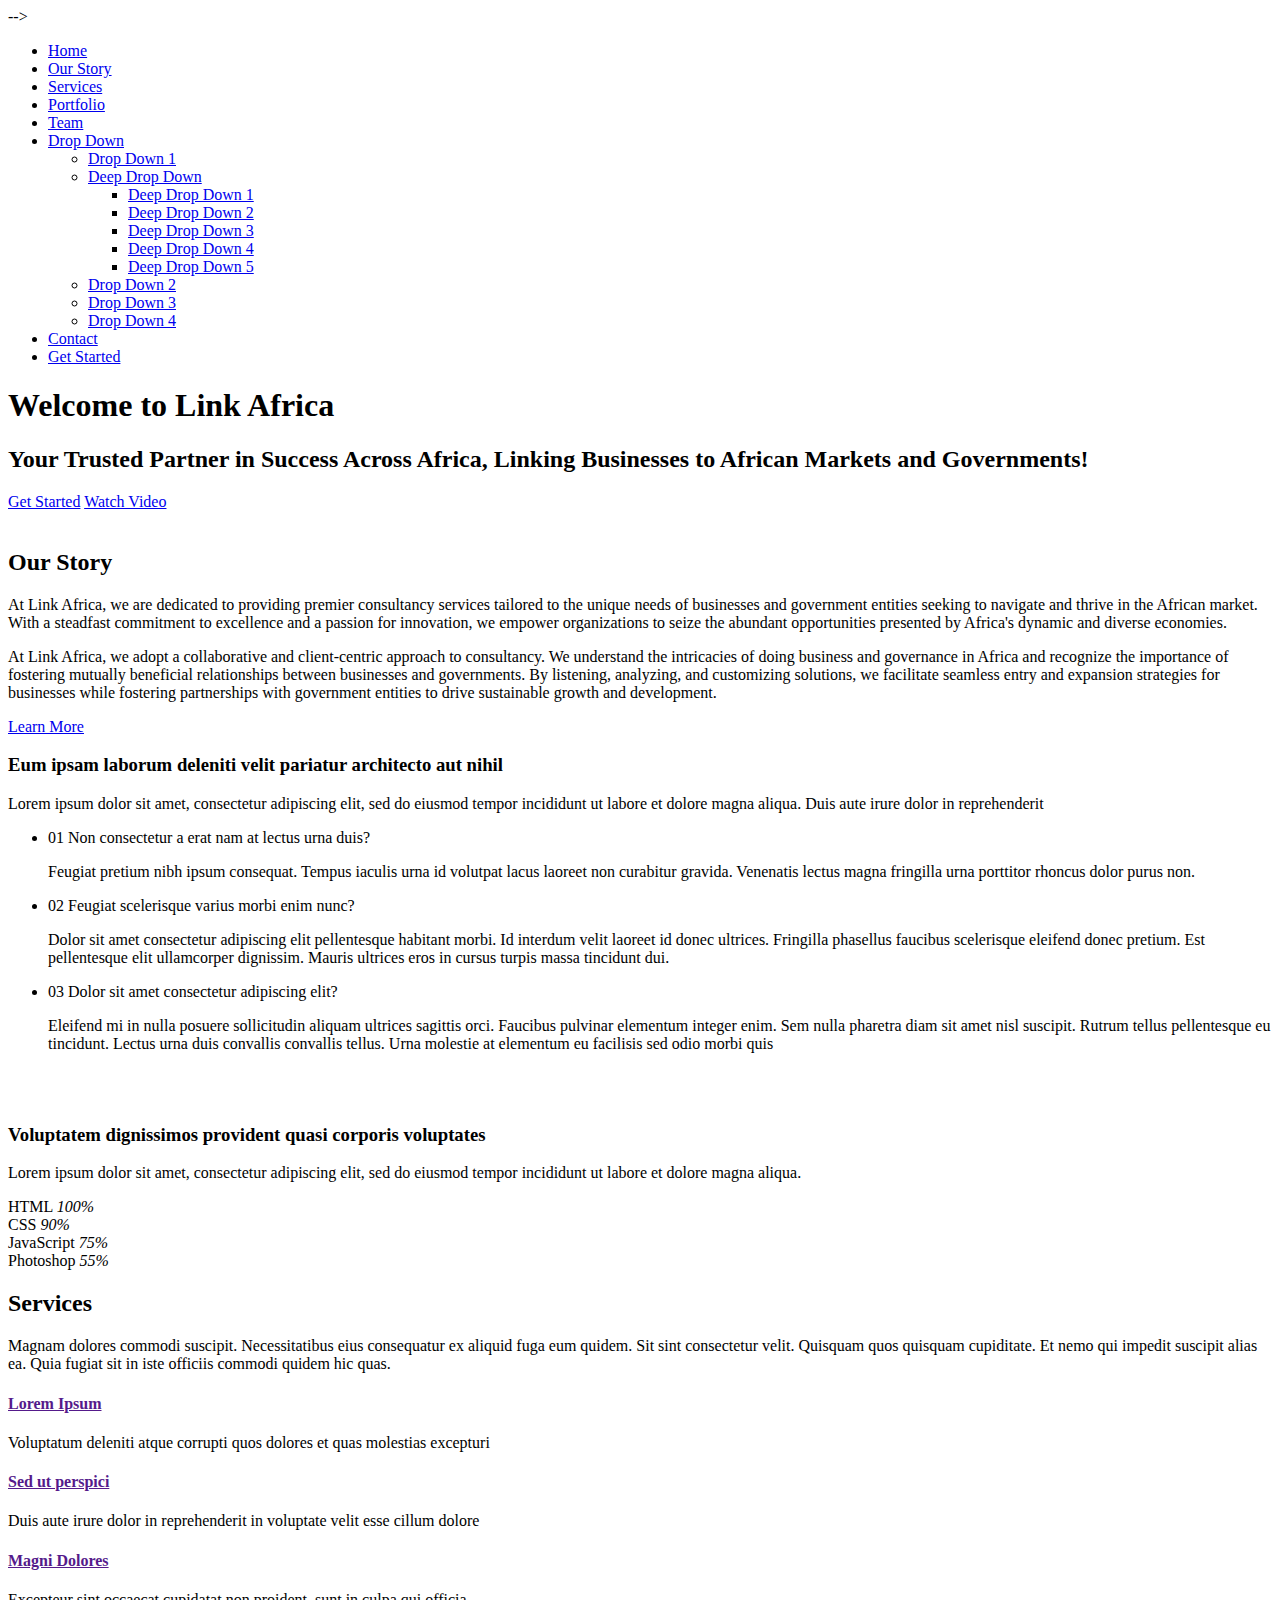
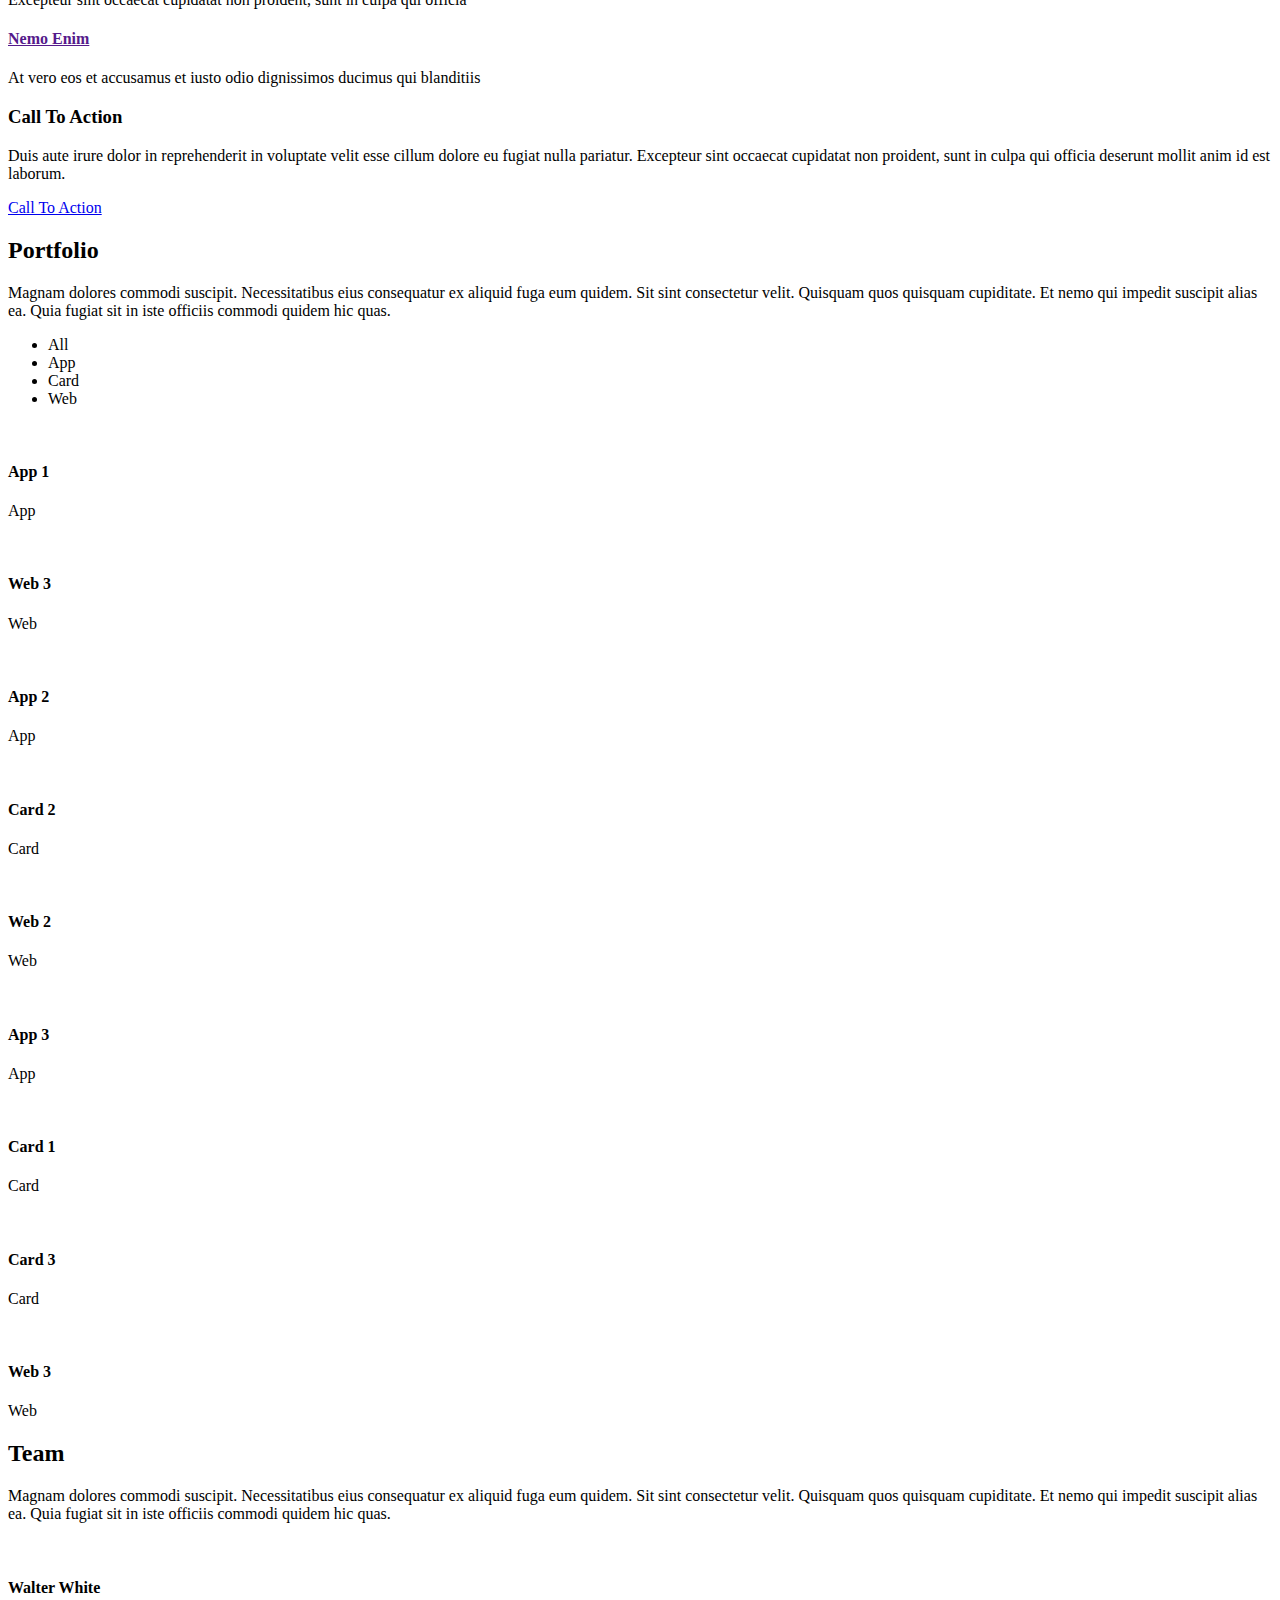
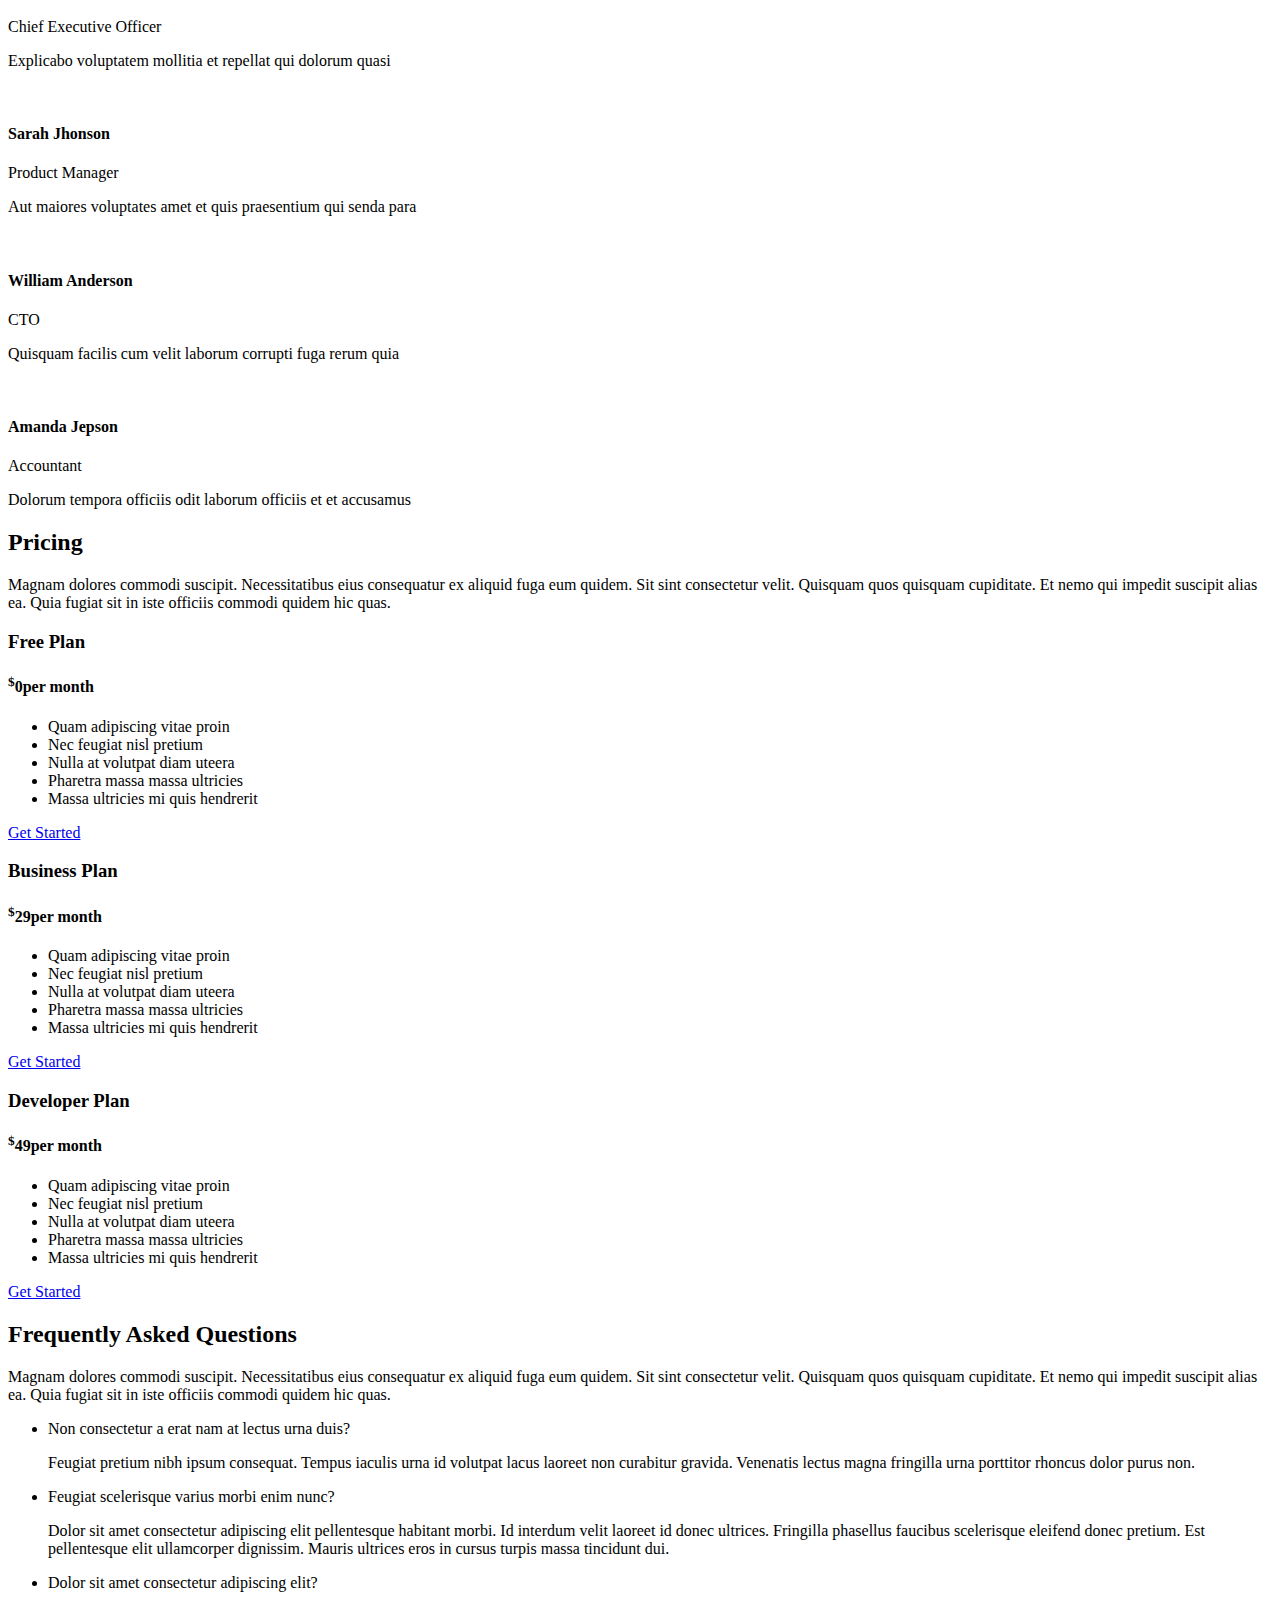
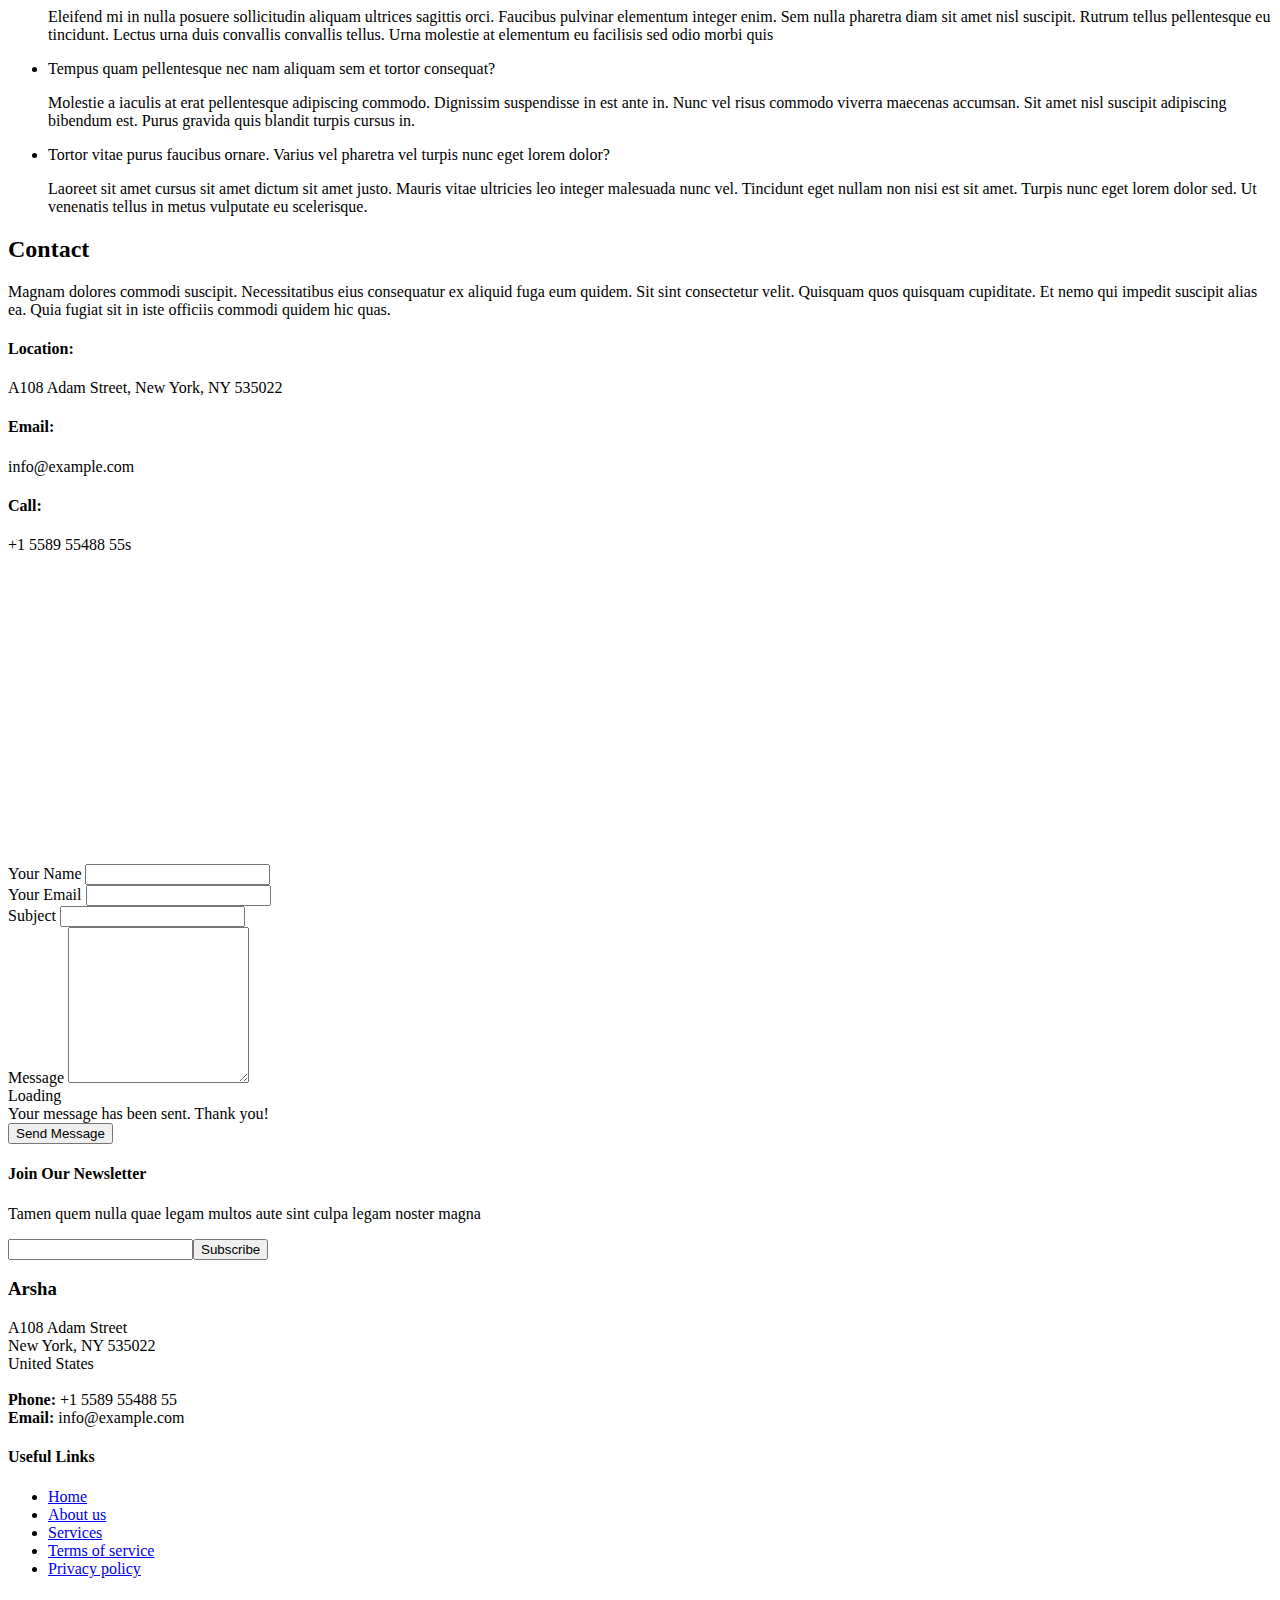
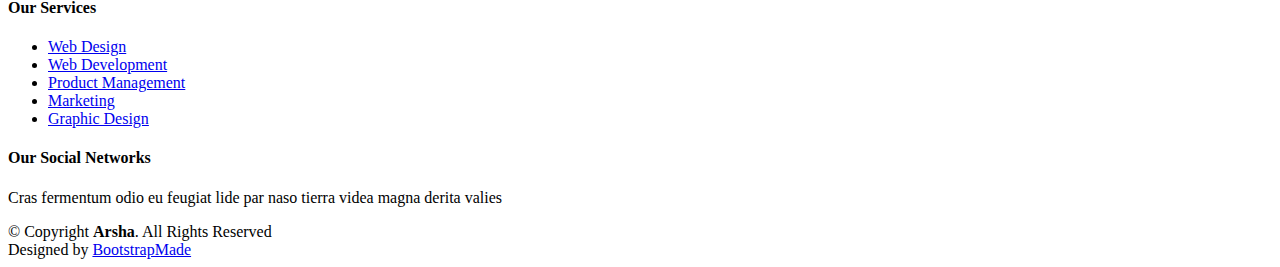
==== commit b4446e22: "LinkAfrica" ====
--- a/Arsha/index.html
+++ b/Arsha/index.html
@@ -119,11 +119,7 @@
               At Link Africa, we are dedicated to providing premier consultancy services tailored to the unique needs of businesses and government entities seeking to navigate and thrive in the African market. With a steadfast commitment to excellence and a passion for innovation, we empower organizations to seize the abundant opportunities presented by Africa's dynamic and diverse economies.
 
             </p>
-            <ul>
-              <li><i class="ri-check-double-line"></i> Ullamco laboris nisi ut aliquip ex ea commodo consequat</li>
-              <li><i class="ri-check-double-line"></i> Duis aute irure dolor in reprehenderit in voluptate velit</li>
-              <li><i class="ri-check-double-line"></i> Ullamco laboris nisi ut aliquip ex ea commodo consequat</li>
-            </ul>
+        
           </div>
           <div class="col-lg-6 pt-4 pt-lg-0">
             <p>
